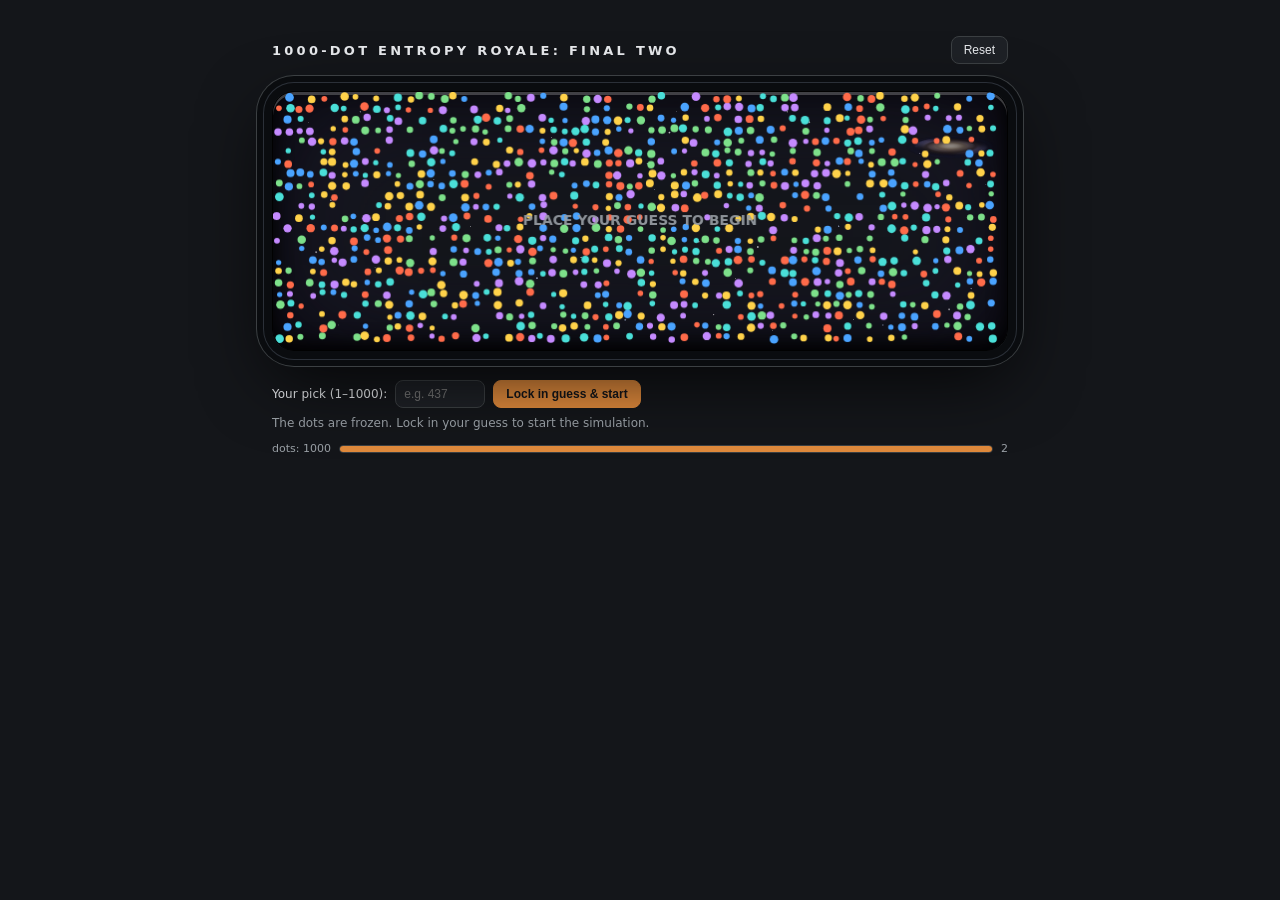
==== 1000-dot-entropy-royale-final-two.html @ 70b5d006 "Add files via upload" ====
<!DOCTYPE html>
<html lang="en">
<head>
<meta charset="UTF-8">
<meta name="viewport" content="width=device-width, initial-scale=1.0">
<title>1000-Dot Entropy Royale: Final Two — Entropy Simulation</title>
<style>
  :root {
    --hatch-widget-bg: #14161a;
    --hatch-widget-surface: #1e2126;
    --hatch-widget-surface-muted: #191c20;
    --hatch-widget-text: #e8eaed;
    --hatch-widget-muted: #9aa0a6;
    --hatch-widget-border: #3c4043;
    --hatch-widget-accent: #e08a3c;
    --hatch-widget-on-accent: #14161a;
  }
  * { box-sizing: border-box; }
  body {
    margin: 0;
    background: var(--hatch-widget-bg);
    color: var(--hatch-widget-text);
    font-family: system-ui, -apple-system, "Segoe UI", sans-serif;
    display: flex;
    justify-content: center;
    padding: 24px 12px;
  }
  
  .wrap { width: 100%; max-width: 760px; }
  .portal-canvas {
    width: 100%;
    height: 260px;
    display: block;
    border-radius: 22px;
    border: 1px solid rgba(0, 0, 0, 0.95);
    background:
      radial-gradient(circle 1.5px at 12% 22%, rgba(255, 255, 255, 0.9), transparent 70%),
      radial-gradient(circle 1px at 28% 68%, rgba(255, 255, 255, 0.7), transparent 70%),
      radial-gradient(circle 2px at 45% 15%, rgba(200, 220, 255, 0.8), transparent 70%),
      radial-gradient(circle 1px at 58% 82%, rgba(255, 255, 255, 0.6), transparent 70%),
      radial-gradient(circle 1.5px at 72% 38%, rgba(255, 255, 255, 0.85), transparent 70%),
      radial-gradient(circle 1px at 85% 62%, rgba(200, 220, 255, 0.7), transparent 70%),
      radial-gradient(circle 2px at 92% 18%, rgba(255, 255, 255, 0.75), transparent 70%),
      radial-gradient(circle 1px at 35% 45%, rgba(255, 255, 255, 0.5), transparent 70%),
      radial-gradient(circle 1.5px at 64% 12%, rgba(255, 255, 255, 0.65), transparent 70%),
      radial-gradient(circle 1px at 8% 78%, rgba(200, 220, 255, 0.6), transparent 70%),
      radial-gradient(circle 1px at 50% 55%, rgba(255, 255, 255, 0.55), transparent 70%),
      radial-gradient(circle 1.5px at 22% 88%, rgba(255, 255, 255, 0.7), transparent 70%),
      radial-gradient(ellipse 340px 150px at 28% 72%, rgba(112, 66, 200, 0.30), transparent 70%),
      radial-gradient(ellipse 300px 140px at 76% 28%, rgba(38, 110, 200, 0.27), transparent 70%),
      radial-gradient(ellipse 220px 220px at 55% 55%, rgba(20, 16, 40, 0.55), transparent 70%),
      radial-gradient(ellipse at 50% 45%, #10131a 0%, #000 60%, #010203 100%);
    background-repeat: no-repeat;
    box-shadow:
      0 0 0 8px #0a0c0f,
      0 0 0 9px #2b3038,
      0 0 0 15px #0a0c0f,
      0 0 0 16px var(--hatch-widget-border),
      0 24px 70px rgba(0, 0, 0, 0.8),
      inset 0 3px 0 rgba(255, 255, 255, 0.22),
      inset 0 -6px 18px rgba(0, 0, 0, 0.95),
      inset 0 0 95px rgba(0, 0, 0, 0.9),
      inset 0 0 160px rgba(96, 60, 200, 0.16);
    animation: portal-breathe 6s ease-in-out infinite alternate;
  }
  @keyframes portal-breathe {
    from {
      box-shadow:
        0 0 0 8px #0a0c0f,
        0 0 0 9px #2b3038,
        0 0 0 12px #0a0c0f,
        0 0 0 16px var(--hatch-widget-border),
        0 24px 70px rgba(0, 0, 5, 0.8),
        inset 0 3px 0 rgba(255, 255, 255, 0.16),
        inset 0 -6px 18px rgba(0, 0, 0, 0.95),
        inset 0 0 80px rgba(0, 0, 0, 0.88),
        inset 0 0 140px rgba(96, 60, 200, 0.10);
    }
    to {
      box-shadow:
        0 0 0 8px #0a0c0f,
        0 0 0 14px #2b3038,
        0 0 0 15px #0a0c0f,
        0 0 0 16px var(--hatch-widget-border),
        0 24px 70px rgba(0, 0, 0, 0.8),
        inset 0 3px 0 rgba(255, 255, 255, 0.28),
        inset 0 -6px 18px rgba(0, 0, 0, 0.95),
        inset 0 0 116px rgba(0, 0, 0, 0.94),
        inset 0 0 180px rgba(96, 60, 200, 0.22);
    }
  }
  /* Mini galaxy overlay, upper-right of the canvas */
  .canvas-holder { position: relative; }
  .canvas-holder .portal-canvas { position: relative; z-index: 1; background: transparent; }
  .mini-galaxy {
    position: absolute;
    top: 10px; right: 12px;
    width: 90px; height: 90px;
    z-index: 0;
    opacity: 0.8;
    pointer-events: none;
    perspective: 500px;
  }
  .mini-galaxy .tiny-galaxy {
    position: relative;
    width: 90px; height: 90px;
    border-radius: 50%;
    background: radial-gradient(circle, #04050a 0%, #000 70%);
    transform: rotateX(75deg);
    -webkit-mask: radial-gradient(circle, #000 52%, transparent 78%);
    mask: radial-gradient(circle, #000 52%, transparent 78%);
  }
  .mini-galaxy .tg-stars {
    position: absolute; inset: 0; border-radius: 50%;
    background:
      radial-gradient(circle 1px at 22% 30%, rgba(255,255,255,0.9), transparent 70%),
      radial-gradient(circle 1px at 68% 22%, rgba(200,220,255,0.85), transparent 70%),
      radial-gradient(circle 1px at 82% 58%, rgba(255,255,255,0.8), transparent 70%),
      radial-gradient(circle 1px at 58% 80%, rgba(255,255,255,0.75), transparent 70%),
      radial-gradient(circle 1px at 30% 72%, rgba(200,220,255,0.8), transparent 70%),
      radial-gradient(circle 1px at 12% 52%, rgba(255,255,255,0.7), transparent 70%),
      radial-gradient(circle 1px at 44% 44%, rgba(255,255,255,0.6), transparent 70%),
      radial-gradient(circle 1px at 74% 44%, rgba(255,255,255,0.6), transparent 70%);
    background-repeat: no-repeat;
    filter: blur(1.2px);
    animation: tg-twinkle 2.8s ease-in-out infinite alternate;
  }
  .mini-galaxy .tg-band {
    position: absolute; border-radius: 50%;
    filter: blur(10px);
    animation: tg-spin 70s linear infinite;
  }
  .mini-galaxy .tg-band.b1 { inset: 34%;
    background: conic-gradient(from 0deg,
      transparent 0deg, rgba(160,190,255,0) 6deg, rgba(160,190,255,0.95) 18deg,
      rgba(160,190,255,0.95) 40deg, rgba(160,190,255,0) 52deg, transparent 64deg,
      transparent 180deg, rgba(160,190,255,0) 186deg, rgba(160,190,255,0.95) 198deg,
      rgba(160,190,255,0.95) 220deg, rgba(160,190,255,0) 232deg, transparent 244deg);
    -webkit-mask: radial-gradient(circle closest-side, #000 60%, transparent 78%);
    mask: radial-gradient(circle closest-side, #000 60%, transparent 78%);
  }
  .mini-galaxy .tg-band.b2 { inset: 22%;
    background: conic-gradient(from 45deg,
      transparent 0deg, rgba(160,190,255,0) 6deg, rgba(160,190,255,0.9) 18deg,
      rgba(170,170,255,0.9) 40deg, rgba(160,190,255,0) 52deg, transparent 64deg,
      transparent 180deg, rgba(160,190,255,0) 186deg, rgba(160,190,255,0.9) 198deg,
      rgba(170,170,255,0.9) 220deg, rgba(160,190,255,0) 232deg, transparent 244deg);
    -webkit-mask: radial-gradient(circle closest-side, transparent 52%, #000 66%, #000 88%, transparent 99%);
    mask: radial-gradient(circle closest-side, transparent 52%, #000 66%, #000 88%, transparent 99%);
  }
  .mini-galaxy .tg-band.b3 { inset: 8%;
    background: conic-gradient(from 90deg,
      transparent 0deg, rgba(150,170,255,0) 6deg, rgba(150,170,255,0.85) 18deg,
      rgba(190,160,255,0.85) 40deg, rgba(150,170,255,0) 52deg, transparent 64deg,
      transparent 180deg, rgba(150,170,255,0) 186deg, rgba(150,170,255,0.85) 198deg,
      rgba(190,160,255,0.85) 220deg, rgba(150,170,255,0) 232deg, transparent 244deg);
    -webkit-mask: radial-gradient(circle closest-side, transparent 60%, #000 72%, #000 92%, transparent 100%);
    mask: radial-gradient(circle closest-side, transparent 60%, #000 72%, #000 92%, transparent 100%);
  }
  .mini-galaxy .tg-halo {
    position: absolute; inset: 0; border-radius: 50%;
    background: radial-gradient(circle, transparent 42%, rgba(120,140,255,0.14) 62%, transparent 78%);
  }
  .mini-galaxy .tg-core {
    position: absolute; inset: 0; border-radius: 50%;
    background: radial-gradient(circle,
      rgba(255,253,244,1) 0%, rgba(255,228,180,0.75) 14%,
      rgba(255,196,140,0.3) 30%, transparent 52%);
    filter: blur(4px);
    animation: tg-pulse 4s ease-in-out infinite alternate;
  }
  @keyframes tg-spin { to { transform: rotate(360deg); } }
  @keyframes tg-twinkle { from { opacity: 0.6; } to { opacity: 1; } }
  @keyframes tg-pulse { from { transform: scale(1); } to { transform: scale(1.1); } }
  /* Twinkling starfield behind the portal — three layers, desynced */
  .portal-stars {
    position: absolute; inset: 0; z-index: 0;
    pointer-events: none;
    background-repeat: no-repeat;
  }
  .portal-stars.s1 {
    background:
      radial-gradient(circle 1px at 5% 12%, rgba(255,255,255,0.9), transparent 70%),
      radial-gradient(circle 1px at 14% 68%, rgba(255,255,255,0.8), transparent 70%),
      radial-gradient(circle 1px at 22% 34%, rgba(200,220,255,0.85), transparent 70%),
      radial-gradient(circle 1px at 31% 82%, rgba(255,255,255,0.75), transparent 70%),
      radial-gradient(circle 1px at 38% 18%, rgba(255,255,255,0.9), transparent 70%),
      radial-gradient(circle 1px at 47% 55%, rgba(200,220,255,0.8), transparent 70%),
      radial-gradient(circle 1px at 55% 8%, rgba(255,255,255,0.85), transparent 70%),
      radial-gradient(circle 1px at 63% 72%, rgba(255,255,255,0.75), transparent 70%),
      radial-gradient(circle 1px at 71% 28%, rgba(200,220,255,0.85), transparent 70%),
      radial-gradient(circle 1px at 79% 88%, rgba(255,255,255,0.8), transparent 70%),
      radial-gradient(circle 1px at 86% 44%, rgba(255,255,255,0.9), transparent 70%),
      radial-gradient(circle 1px at 93% 15%, rgba(200,220,255,0.8), transparent 70%),
      radial-gradient(circle 1px at 9% 90%, rgba(255,255,255,0.75), transparent 70%),
      radial-gradient(circle 1px at 27% 52%, rgba(255,255,255,0.85), transparent 70%),
      radial-gradient(circle 1px at 52% 38%, rgba(200,220,255,0.8), transparent 70%),
      radial-gradient(circle 1px at 68% 92%, rgba(255,255,255,0.75), transparent 70%),
      radial-gradient(circle 1px at 90% 70%, rgba(255,255,255,0.85), transparent 70%),
      radial-gradient(circle 1px at 97% 36%, rgba(200,220,255,0.8), transparent 70%);
    animation: pstar-tw 2.4s ease-in-out infinite;
  }
  .portal-stars.s2 {
    background:
      radial-gradient(circle 1.5px at 8% 42%, rgba(255,255,255,0.9), transparent 70%),
      radial-gradient(circle 1.5px at 19% 78%, rgba(200,220,255,0.85), transparent 70%),
      radial-gradient(circle 1.5px at 29% 16%, rgba(255,255,255,0.9), transparent 70%),
      radial-gradient(circle 1.5px at 42% 64%, rgba(255,255,255,0.85), transparent 70%),
      radial-gradient(circle 1.5px at 51% 28%, rgba(200,220,255,0.9), transparent 70%),
      radial-gradient(circle 1.5px at 60% 86%, rgba(255,255,255,0.8), transparent 70%),
      radial-gradient(circle 1.5px at 70% 8%, rgba(255,255,255,0.9), transparent 70%),
      radial-gradient(circle 1.5px at 77% 52%, rgba(200,220,255,0.85), transparent 70%),
      radial-gradient(circle 1.5px at 88% 24%, rgba(255,255,255,0.9), transparent 70%),
      radial-gradient(circle 1.5px at 95% 76%, rgba(255,255,255,0.8), transparent 70%),
      radial-gradient(circle 1.5px at 35% 48%, rgba(200,220,255,0.85), transparent 70%),
      radial-gradient(circle 1.5px at 58% 58%, rgba(255,255,255,0.85), transparent 70%),
      radial-gradient(circle 1.5px at 12% 8%, rgba(255,255,255,0.9), transparent 70%),
      radial-gradient(circle 1.5px at 83% 90%, rgba(200,220,255,0.8), transparent 70%);
    animation: pstar-tw 3.7s ease-in-out -1.5s infinite;
  }
  .portal-stars.s3 {
    background:
      radial-gradient(circle 2px at 16% 28%, rgba(255,255,255,0.95), transparent 70%),
      radial-gradient(circle 2px at 36% 72%, rgba(200,220,255,0.9), transparent 70%),
      radial-gradient(circle 2px at 54% 16%, rgba(255,255,255,0.95), transparent 70%),
      radial-gradient(circle 2px at 66% 60%, rgba(255,255,255,0.9), transparent 70%),
      radial-gradient(circle 2px at 81% 36%, rgba(200,220,255,0.9), transparent 70%),
      radial-gradient(circle 2px at 92% 84%, rgba(255,255,255,0.95), transparent 70%),
      radial-gradient(circle 2px at 6% 62%, rgba(255,255,255,0.9), transparent 70%),
      radial-gradient(circle 2px at 48% 88%, rgba(200,220,255,0.9), transparent 70%),
      radial-gradient(circle 2px at 73% 12%, rgba(255,255,255,0.95), transparent 70%);
    animation: pstar-tw 5.5s ease-in-out -2.2s infinite;
  }
  @keyframes pstar-tw { 0%, 100% { opacity: 0.25; } 50% { opacity: 1; } }
</style>
</head>
<body>
<div class="wrap">
<div style="box-sizing:border-box;max-width:100%;padding:12px;">
  <div style="display:flex;align-items:center;justify-content:space-between;gap:8px;margin-bottom:8px;">
    <div style="font-weight:700;letter-spacing:.25em;font-size:13px;color:var(--hatch-widget-text);">1000-DOT ENTROPY ROYALE: FINAL TWO</div>
    <button id="reset" style="background:var(--hatch-widget-surface);color:var(--hatch-widget-text);border:1px solid var(--hatch-widget-border);border-radius:8px;padding:6px 12px;font-size:12px;cursor:pointer;">Reset</button>
  </div>
  <br>
  <div class="canvas-holder">
    <div class="portal-stars s1"></div>
    <div class="portal-stars s2"></div>
    <div class="portal-stars s3"></div>
    <div class="mini-galaxy">
      <div class="tiny-galaxy">
        <div class="tg-halo"></div>
        <div class="tg-stars"></div>
        <div class="tg-band b1"></div>
        <div class="tg-band b2"></div>
        <div class="tg-band b3"></div>
        <div class="tg-core"></div>
      </div>
    </div>
    <canvas id="cv10" class="portal-canvas"></canvas>
  </div>
<br>
  <div style="display:flex;align-items:center;gap:8px;margin-top:10px;flex-wrap:wrap;">
    <label for="guessInput10" style="font-size:12px;color:var(--hatch-widget-text);white-space:nowrap;">Your pick (1&ndash;1000):</label>
    <input id="guessInput10" type="number" min="1" max="1000" placeholder="e.g. 437" style="width:90px;background:var(--hatch-widget-surface);color:var(--hatch-widget-text);border:1px solid var(--hatch-widget-border);border-radius:8px;padding:6px 8px;font-size:12px;">
    <button id="guessBtn10" style="background:var(--hatch-widget-accent);color:var(--hatch-widget-on-accent);border:1px solid var(--hatch-widget-accent);border-radius:8px;padding:6px 12px;font-size:12px;cursor:pointer;font-weight:600;">Lock in guess &amp; start</button>
  </div>
  <div id="status10" style="font-size:12px;color:var(--hatch-widget-muted);margin-top:8px;min-height:18px;">The dots are frozen. Lock in your guess to start the simulation.</div>
  <div style="display:flex;align-items:center;gap:8px;margin-top:8px;">
    <span style="font-size:11px;color:var(--hatch-widget-muted);white-space:nowrap;" id="dotsLabel10">dots: 1000</span>
    <div style="flex:1;height:8px;border-radius:4px;background:var(--hatch-widget-surface);border:1px solid var(--hatch-widget-border);overflow:hidden;">
      <div id="meter10" style="height:100%;width:100%;background:var(--hatch-widget-accent);"></div>
    </div>
    <span style="font-size:11px;color:var(--hatch-widget-muted);white-space:nowrap;">2</span>
  </div>
</div>
</div>
<script>
(function(){
  var cv = document.getElementById('cv10');
  var ctx = cv.getContext('2d');
  var meter = document.getElementById('meter10');
  var dotsLabel = document.getElementById('dotsLabel10');
  var statusEl = document.getElementById('status10');
  var guessInput = document.getElementById('guessInput10');
  var guessBtn = document.getElementById('guessBtn10');
  var H = 260, W = 300, START = 1000, CELL = 14, FINAL = 2;
  var parts = [], debris = [], rings = [];
  var PALETTE = ['#4aa3ff','#ff6b4a','#ffd24a','#7de08a','#c58aff','#4adfd8'];
  var textColor = '#e8eaed', mutedColor = '#9aa0a6';
  var started = false, guess = null;
  var guessAlive = false, guessDeadAt = 0, verdictShown = false, guessingClosed = false;
  function resize(){
    var r = cv.getBoundingClientRect();
    var dpr = window.devicePixelRatio || 1;
    W = Math.max(60, r.width);
    cv.width = Math.round(W * dpr);
    cv.height = Math.round(H * dpr);
    ctx.setTransform(dpr, 0, 0, dpr, 0, 0);
  }
  function reset(){
    parts = []; debris = []; rings = [];
    started = false; guess = null;
    verdictShown = false; guessingClosed = false;
    guessAlive = false; guessDeadAt = 0;
    var cols = Math.floor(W / 11), rows = Math.floor(H / 11);
    var cells = [];
    for (var cy = 0; cy < rows; cy++)
      for (var cx = 0; cx < cols; cx++)
        cells.push([cx, cy]);
    for (var i = cells.length - 1; i > 0; i--){
      var k = Math.floor(Math.random() * (i + 1));
      var tmp = cells[i]; cells[i] = cells[k]; cells[k] = tmp;
    }
    var n = Math.min(START, cells.length);
    for (var i = 0; i < n; i++){
      var a = Math.random() * Math.PI * 2;
      var sp = 0.8 + Math.random() * 1.4;
      parts.push({
        num: i + 1,
        x: cells[i][0] * 11 + 5.5 + (Math.random() - 0.5) * 4,
        y: cells[i][1] * 11 + 5.5 + (Math.random() - 0.5) * 4,
        vx: Math.cos(a) * sp,
        vy: Math.sin(a) * sp,
        r: 2.6 + Math.random() * 1.8,
        c: PALETTE[i % PALETTE.length]
      });
    }
    guessInput.disabled = false;
    guessBtn.disabled = false;
    guessInput.style.opacity = '1';
    guessBtn.style.opacity = '1';
    guessBtn.textContent = 'Lock in guess & start';
    updateStatus();
  }
  function detonate(x, y, color, big){
    var n = big ? 22 : 5;
    for (var i = 0; i < n && debris.length < 500; i++){
      var a = Math.random() * Math.PI * 2;
      var sp = 1.2 + Math.random() * (big ? 4.5 : 2.6);
      debris.push({
        x: x, y: y,
        vx: Math.cos(a) * sp, vy: Math.sin(a) * sp,
        r: 0.8 + Math.random() * 1.6,
        c: color, life: 1
      });
    }
    if (big || parts.length <= 12) rings.push({x: x, y: y, r: 3, life: 1, big: !!big});
  }
  function capSpeed(p, max){
    var s = Math.hypot(p.vx, p.vy);
    if (s > max){ p.vx = p.vx / s * max; p.vy = p.vy / s * max; }
  }
  function buildGrid(){
    var cols = Math.ceil(W / CELL);
    var rows = Math.ceil(H / CELL);
    var grid = new Array(cols * rows);
    for (var i = 0; i < parts.length; i++){
      var p = parts[i];
      var cx = Math.max(0, Math.min(cols - 1, Math.floor(p.x / CELL)));
      var cy = Math.max(0, Math.min(rows - 1, Math.floor(p.y / CELL)));
      var k = cy * cols + cx;
      if (!grid[k]) grid[k] = [];
      grid[k].push(i);
    }
    return {grid: grid, cols: cols, rows: rows};
  }
  function updateStatus(){
    if (!started){
      statusEl.textContent = 'The dots are frozen. Lock in your guess to start the simulation.';
      return;
    }
    if (guess == null){
      statusEl.textContent = 'Simulation running.';
      return;
    }
    if (verdictShown) return;
    if (!guessAlive && guessDeadAt > 0){
      statusEl.textContent = 'Your pick #' + guess + ' was vaporized with ' + guessDeadAt + ' dots still standing.';
      return;
    }
    statusEl.textContent = 'Your pick: #' + guess + ' — still alive.' + (guessingClosed ? ' (guessing closed)' : ' (you can change it until 10 remain)');
  }
  function lockGuess(){
    var val = parseInt(guessInput.value, 10);
    if (isNaN(val) || val < 1 || val > START){
      statusEl.textContent = 'Pick a whole number between 1 and ' + START + '.';
      return;
    }
    var firstLock = !started;
    guess = val;
    started = true;
    guessAlive = parts.some(function(p){ return p.num === val; });
    if (firstLock){
      guessDeadAt = 0;
      guessBtn.textContent = 'Update guess';
    }
    updateStatus();
  }
  function frame(t){
    if (started){
      for (var i = 0; i < parts.length; i++){
        var p = parts[i];
        p.x += p.vx; p.y += p.vy;
        if (p.x < p.r){ p.x = p.r; p.vx = Math.abs(p.vx); }
        if (p.x > W - p.r){ p.x = W - p.r; p.vx = -Math.abs(p.vx); }
        if (p.y < p.r){ p.y = p.r; p.vy = Math.abs(p.vy); }
        if (p.y > H - p.r){ p.y = H - p.r; p.vy = -Math.abs(p.vy); }
      }
      if (parts.length > FINAL && parts.length <= 8){
        for (var i = 0; i < parts.length; i++){
          var p = parts[i], best = null, bd = 1e9;
          for (var j = 0; j < parts.length; j++){
            if (i === j) continue;
            var q = parts[j];
            var d = (q.x - p.x) * (q.x - p.x) + (q.y - p.y) * (q.y - p.y);
            if (d < bd){ bd = d; best = q; }
          }
          if (best){
            var dlen = Math.sqrt(bd) || 1;
            p.vx += (best.x - p.x) / dlen * 0.07;
            p.vy += (best.y - p.y) / dlen * 0.07;
            capSpeed(p, 3.4);
          }
        }
      }
      var di = -1, dj = -1;
      if (parts.length > FINAL){
        var G = buildGrid(), grid = G.grid, gcols = G.cols, grows = G.rows;
        outer:
        for (var i = 0; i < parts.length; i++){
          var a = parts[i];
          var ccx = Math.max(0, Math.min(gcols - 1, Math.floor(a.x / CELL)));
          var ccy = Math.max(0, Math.min(grows - 1, Math.floor(a.y / CELL)));
          for (var oy = -1; oy <= 1; oy++){
            for (var ox = -1; ox <= 1; ox++){
              var nx = ccx + ox, ny = ccy + oy;
              if (nx < 0 || ny < 0 || nx >= gcols || ny >= grows) continue;
              var cell = grid[ny * gcols + nx];
              if (!cell) continue;
              for (var c = 0; c < cell.length; c++){
                var j = cell[c];
                if (j <= i) continue;
                var b = parts[j];
                var dx = b.x - a.x, dy = b.y - a.y;
                var rr = a.r + b.r;
                if (dx * dx + dy * dy < rr * rr){ di = i; dj = j; break outer; }
              }
            }
          }
        }
      } else if (parts.length === FINAL){
        var a = parts[0], b = parts[1];
        var dx = b.x - a.x, dy = b.y - a.y;
        var rr = a.r + b.r;
        var d2 = dx * dx + dy * dy;
        if (d2 < rr * rr && d2 > 0.01){
          var d = Math.sqrt(d2);
          var nx = dx / d, ny = dy / d;
          var push = (rr - d) / 2;
          a.x -= nx * push; a.y -= ny * push;
          b.x += nx * push; b.y += ny * push;
          var tx = a.vx; a.vx = b.vx; b.vx = tx;
          var ty = a.vy; a.vy = b.vy; b.vy = ty;
        }
      }
      if (di >= 0){
        var a = parts[di], b = parts[dj];
        detonate(a.x, a.y, a.c, false);
        detonate(b.x, b.y, b.c, false);
        var dead = {};
        dead[di] = true; dead[dj] = true;
        if (parts.length <= 12) rings.push({x: (a.x + b.x) / 2, y: (a.y + b.y) / 2, r: 4, life: 1, big: false});
        parts = parts.filter(function(p, k){ return !dead[k]; });
        if (guess != null && guessAlive){
          guessAlive = parts.some(function(p){ return p.num === guess; });
          if (!guessAlive){ guessDeadAt = parts.length; updateStatus(); }
        }
      }
      if (!guessingClosed && parts.length <= 10 && parts.length > FINAL){
        guessingClosed = true;
        guessInput.disabled = true;
        guessBtn.disabled = true;
        guessInput.style.opacity = '0.5';
        guessBtn.style.opacity = '0.5';
        updateStatus();
      }
      for (var i = debris.length - 1; i >= 0; i--){
        var d = debris[i];
        d.x += d.vx; d.y += d.vy;
        d.vx *= 0.985; d.vy *= 0.985;
        d.life -= 0.014;
        if (d.life <= 0) debris.splice(i, 1);
      }
      for (var i = rings.length - 1; i >= 0; i--){
        var g = rings[i];
        g.r += g.big ? 3.2 : 2.2;
        g.life -= g.big ? 0.03 : 0.05;
        if (g.life <= 0) rings.splice(i, 1);
      }
    }
    ctx.clearRect(0, 0, W, H);
    for (var i = 0; i < debris.length; i++){
      var d = debris[i];
      ctx.globalAlpha = Math.max(0, d.life) * 0.85;
      ctx.fillStyle = d.c;
      ctx.beginPath();
      ctx.arc(d.x, d.y, d.r * d.life + 0.3, 0, Math.PI * 2);
      ctx.fill();
    }
    ctx.globalAlpha = 1;
    for (var i = 0; i < rings.length; i++){
      var g = rings[i];
      ctx.globalAlpha = Math.max(0, g.life) * 0.7;
      ctx.strokeStyle = '#ffffff';
      ctx.lineWidth = g.big ? 3 : 2;
      ctx.beginPath();
      ctx.arc(g.x, g.y, g.r, 0, Math.PI * 2);
      ctx.stroke();
    }
    ctx.globalAlpha = 1;
    var done = started && parts.length === FINAL;
    var showNums = started && parts.length <= 40 && parts.length > FINAL;
    for (var i = 0; i < parts.length; i++){
      var p = parts[i];
      if (done){
        var pulse = 1 + 0.18 * Math.sin(t / 280 + i * 2);
        ctx.globalAlpha = 0.3;
        ctx.fillStyle = p.c;
        ctx.beginPath();
        ctx.arc(p.x, p.y, Math.max(10, p.r * 2.2) * pulse, 0, Math.PI * 2);
        ctx.fill();
        ctx.globalAlpha = 1;
      }
      ctx.fillStyle = p.c;
      ctx.beginPath();
      ctx.arc(p.x, p.y, done ? Math.max(9, p.r) : p.r, 0, Math.PI * 2);
      ctx.fill();
      if (showNums || done){
        ctx.font = done ? '700 10px system-ui, sans-serif' : '700 8px system-ui, sans-serif';
        ctx.textAlign = 'center';
        ctx.textBaseline = 'middle';
        ctx.lineWidth = 2.5;
        ctx.strokeStyle = 'rgba(0,0,0,0.75)';
        var label = String(p.num);
        ctx.strokeText(label, p.x, p.y + 0.5);
        ctx.fillStyle = '#ffffff';
        ctx.fillText(label, p.x, p.y + 0.5);
      }
    }
    if (!started){
      ctx.fillStyle = mutedColor;
      ctx.globalAlpha = 0.9;
      ctx.font = '700 14px system-ui, sans-serif';
      ctx.textAlign = 'center';
      ctx.textBaseline = 'middle';
      ctx.fillText('PLACE YOUR GUESS TO BEGIN', W / 2, H / 2);
      ctx.globalAlpha = 1;
    }
    if (done){
      var s1 = parts[0].num, s2 = parts[1].num;
      ctx.fillStyle = textColor;
      ctx.globalAlpha = 0.9;
      ctx.font = '700 15px system-ui, sans-serif';
      ctx.textAlign = 'center';
      ctx.textBaseline = 'alphabetic';
      ctx.fillText('DOTS #' + s1 + ' AND #' + s2 + ' SURVIVE', W / 2, 30);
      ctx.globalAlpha = 1;
      if (!verdictShown){
        verdictShown = true;
        if (guess == null){
          statusEl.textContent = 'Dots #' + s1 + ' and #' + s2 + ' walk out of the rubble.';
        } else if (guess === s1 || guess === s2){
          statusEl.textContent = 'NAILED IT. Your pick #' + guess + ' survived — one of the final two. Take a bow.';
        } else {
          statusEl.textContent = 'Dots #' + s1 + ' and #' + s2 + ' survive. Your pick #' + guess + ' is debris. Better luck next reset.';
        }
      }
    }
    var frac = (parts.length - FINAL) / (START - FINAL);
    meter.style.width = Math.max(0, frac * 100).toFixed(1) + '%';
    dotsLabel.textContent = 'dots: ' + parts.length;
    requestAnimationFrame(frame);
  }
  guessBtn.addEventListener('click', lockGuess);
  guessInput.addEventListener('keydown', function(e){
    if (e.key === 'Enter') lockGuess();
  });
  document.getElementById('reset').addEventListener('click', reset);
  resize();
  reset();
  if (window.ResizeObserver){ new ResizeObserver(function(){ resize(); }).observe(cv); }
  requestAnimationFrame(frame);
})();
</script>
</body>
</html>
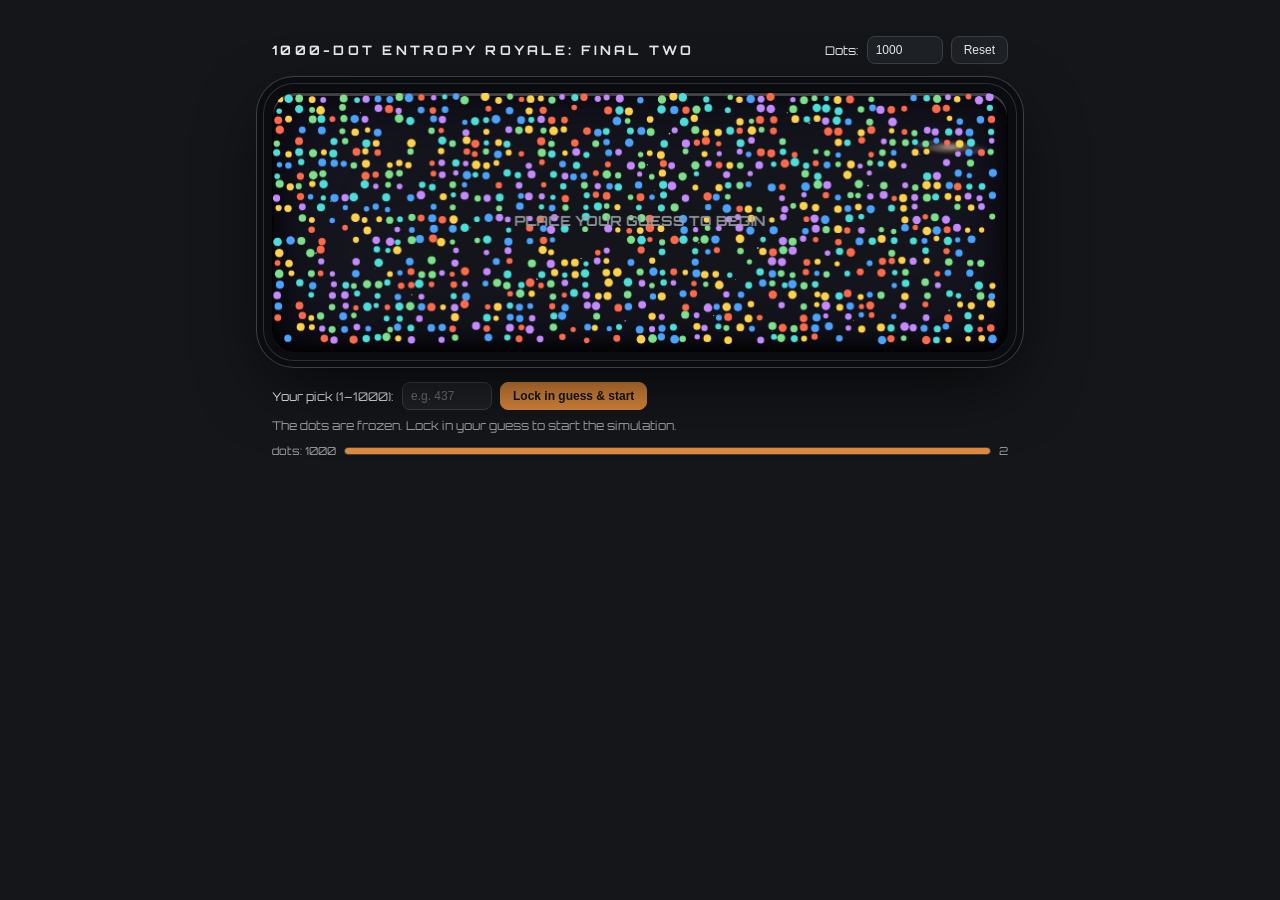
==== commit f46aac9f: "Enhance UI with Orbitron font and input fields Updated font family to 'Orbitron' for improved aesthe" ====
--- a/1000-dot-entropy-royale-final-two.html
+++ b/1000-dot-entropy-royale-final-two.html
@@ -4,6 +4,9 @@
 <meta charset="UTF-8">
 <meta name="viewport" content="width=device-width, initial-scale=1.0">
 <title>1000-Dot Entropy Royale: Final Two — Entropy Simulation</title>
+<link rel="preconnect" href="https://fonts.googleapis.com">
+<link rel="preconnect" href="https://fonts.gstatic.com" crossorigin>
+<link href="https://fonts.googleapis.com/css2?family=Orbitron:wght@500;700;900&display=swap" rel="stylesheet">
 <style>
   :root {
     --hatch-widget-bg: #14161a;
@@ -20,7 +23,7 @@
     margin: 0;
     background: var(--hatch-widget-bg);
     color: var(--hatch-widget-text);
-    font-family: system-ui, -apple-system, "Segoe UI", sans-serif;
+    font-family: 'Orbitron', system-ui, -apple-system, "Segoe UI", sans-serif;
     display: flex;
     justify-content: center;
     padding: 24px 12px;
@@ -238,8 +241,12 @@
 <div class="wrap">
 <div style="box-sizing:border-box;max-width:100%;padding:12px;">
   <div style="display:flex;align-items:center;justify-content:space-between;gap:8px;margin-bottom:8px;">
-    <div style="font-weight:700;letter-spacing:.25em;font-size:13px;color:var(--hatch-widget-text);">1000-DOT ENTROPY ROYALE: FINAL TWO</div>
-    <button id="reset" style="background:var(--hatch-widget-surface);color:var(--hatch-widget-text);border:1px solid var(--hatch-widget-border);border-radius:8px;padding:6px 12px;font-size:12px;cursor:pointer;">Reset</button>
+    <div id="simTitle" style="font-weight:700;letter-spacing:.25em;font-size:13px;color:var(--hatch-widget-text);">1000-DOT ENTROPY ROYALE: FINAL TWO</div>
+    <div style="display:flex;gap:8px;align-items:center;">
+      <label for="dotsInput" style="font-size:12px;color:var(--hatch-widget-text);white-space:nowrap;">Dots:</label>
+      <input id="dotsInput" type="number" min="2" max="1000" value="1000" style="width:76px;background:var(--hatch-widget-surface);color:var(--hatch-widget-text);border:1px solid var(--hatch-widget-border);border-radius:8px;padding:6px 8px;font-size:12px;">
+      <button id="reset10" style="background:var(--hatch-widget-surface);color:var(--hatch-widget-text);border:1px solid var(--hatch-widget-border);border-radius:8px;padding:6px 12px;font-size:12px;cursor:pointer;">Reset</button>
+    </div>
   </div>
   <br>
   <div class="canvas-holder">
@@ -260,7 +267,7 @@
   </div>
 <br>
   <div style="display:flex;align-items:center;gap:8px;margin-top:10px;flex-wrap:wrap;">
-    <label for="guessInput10" style="font-size:12px;color:var(--hatch-widget-text);white-space:nowrap;">Your pick (1&ndash;1000):</label>
+    <label id="guessLabel" for="guessInput10" style="font-size:12px;color:var(--hatch-widget-text);white-space:nowrap;">Your pick (1&ndash;1000):</label>
     <input id="guessInput10" type="number" min="1" max="1000" placeholder="e.g. 437" style="width:90px;background:var(--hatch-widget-surface);color:var(--hatch-widget-text);border:1px solid var(--hatch-widget-border);border-radius:8px;padding:6px 8px;font-size:12px;">
     <button id="guessBtn10" style="background:var(--hatch-widget-accent);color:var(--hatch-widget-on-accent);border:1px solid var(--hatch-widget-accent);border-radius:8px;padding:6px 12px;font-size:12px;cursor:pointer;font-weight:600;">Lock in guess &amp; start</button>
   </div>
@@ -283,6 +290,9 @@
   var statusEl = document.getElementById('status10');
   var guessInput = document.getElementById('guessInput10');
   var guessBtn = document.getElementById('guessBtn10');
+  var dotsInput = document.getElementById('dotsInput');
+  var simTitle = document.getElementById('simTitle');
+  var guessLabel = document.getElementById('guessLabel');
   var H = 260, W = 300, START = 1000, CELL = 14, FINAL = 2;
   var parts = [], debris = [], rings = [];
   var PALETTE = ['#4aa3ff','#ff6b4a','#ffd24a','#7de08a','#c58aff','#4adfd8'];
@@ -302,6 +312,14 @@
     started = false; guess = null;
     verdictShown = false; guessingClosed = false;
     guessAlive = false; guessDeadAt = 0;
+    var want = parseInt(dotsInput.value, 10);
+    if (isNaN(want)) want = 1000;
+    START = Math.max(2, Math.min(1000, want));
+    dotsInput.value = START;
+    guessInput.max = START;
+    guessInput.placeholder = 'e.g. ' + Math.min(437, START);
+    simTitle.textContent = START + '-DOT ENTROPY ROYALE: FINAL TWO';
+    guessLabel.innerHTML = 'Your pick (1&ndash;' + START + '):';
     var cols = Math.floor(W / 11), rows = Math.floor(H / 11);
     var cells = [];
     for (var cy = 0; cy < rows; cy++)
@@ -378,7 +396,7 @@
       statusEl.textContent = 'Your pick #' + guess + ' was vaporized with ' + guessDeadAt + ' dots still standing.';
       return;
     }
-    statusEl.textContent = 'Your pick: #' + guess + ' — still alive.' + (guessingClosed ? ' (guessing closed)' : ' (you can change it until 10 remain)');
+    statusEl.textContent = 'Your pick: #' + guess + ' — still alive.' + (guessingClosed ? ' (guessing closed)' : ' (you can change it until ' + Math.max(FINAL + 1, Math.min(10, Math.ceil(START * 0.25))) + ' remain)');
   }
   function lockGuess(){
     var val = parseInt(guessInput.value, 10);
@@ -465,18 +483,28 @@
       }
       if (di >= 0){
         var a = parts[di], b = parts[dj];
-        detonate(a.x, a.y, a.c, false);
-        detonate(b.x, b.y, b.c, false);
+        var mx = (a.x + b.x) / 2, my = (a.y + b.y) / 2;
         var dead = {};
-        dead[di] = true; dead[dj] = true;
-        if (parts.length <= 12) rings.push({x: (a.x + b.x) / 2, y: (a.y + b.y) / 2, r: 4, life: 1, big: false});
+        if (parts.length === 3){
+          // odd endgame: single elimination so exactly two survive
+          var li = a.r <= b.r ? di : dj;
+          detonate(parts[li].x, parts[li].y, parts[li].c, true);
+          dead[li] = true;
+          rings.push({x: mx, y: my, r: 6, life: 1, big: true});
+        } else {
+          detonate(a.x, a.y, a.c, false);
+          detonate(b.x, b.y, b.c, false);
+          dead[di] = true; dead[dj] = true;
+          if (parts.length <= 12) rings.push({x: mx, y: my, r: 4, life: 1, big: false});
+        }
         parts = parts.filter(function(p, k){ return !dead[k]; });
         if (guess != null && guessAlive){
           guessAlive = parts.some(function(p){ return p.num === guess; });
           if (!guessAlive){ guessDeadAt = parts.length; updateStatus(); }
         }
       }
-      if (!guessingClosed && parts.length <= 10 && parts.length > FINAL){
+      var closeAt = Math.max(FINAL + 1, Math.min(10, Math.ceil(START * 0.25)));
+      if (!guessingClosed && parts.length <= closeAt && parts.length > FINAL){
         guessingClosed = true;
         guessInput.disabled = true;
         guessBtn.disabled = true;
@@ -536,7 +564,7 @@
       ctx.arc(p.x, p.y, done ? Math.max(9, p.r) : p.r, 0, Math.PI * 2);
       ctx.fill();
       if (showNums || done){
-        ctx.font = done ? '700 10px system-ui, sans-serif' : '700 8px system-ui, sans-serif';
+        ctx.font = done ? '700 10px Orbitron, system-ui, sans-serif' : '700 8px Orbitron, system-ui, sans-serif';
         ctx.textAlign = 'center';
         ctx.textBaseline = 'middle';
         ctx.lineWidth = 2.5;
@@ -550,7 +578,7 @@
     if (!started){
       ctx.fillStyle = mutedColor;
       ctx.globalAlpha = 0.9;
-      ctx.font = '700 14px system-ui, sans-serif';
+      ctx.font = '700 14px Orbitron, system-ui, sans-serif';
       ctx.textAlign = 'center';
       ctx.textBaseline = 'middle';
       ctx.fillText('PLACE YOUR GUESS TO BEGIN', W / 2, H / 2);
@@ -560,7 +588,7 @@
       var s1 = parts[0].num, s2 = parts[1].num;
       ctx.fillStyle = textColor;
       ctx.globalAlpha = 0.9;
-      ctx.font = '700 15px system-ui, sans-serif';
+      ctx.font = '700 15px Orbitron, system-ui, sans-serif';
       ctx.textAlign = 'center';
       ctx.textBaseline = 'alphabetic';
       ctx.fillText('DOTS #' + s1 + ' AND #' + s2 + ' SURVIVE', W / 2, 30);
@@ -585,7 +613,7 @@
   guessInput.addEventListener('keydown', function(e){
     if (e.key === 'Enter') lockGuess();
   });
-  document.getElementById('reset').addEventListener('click', reset);
+  document.getElementById('reset10').addEventListener('click', reset);
   resize();
   reset();
   if (window.ResizeObserver){ new ResizeObserver(function(){ resize(); }).observe(cv); }
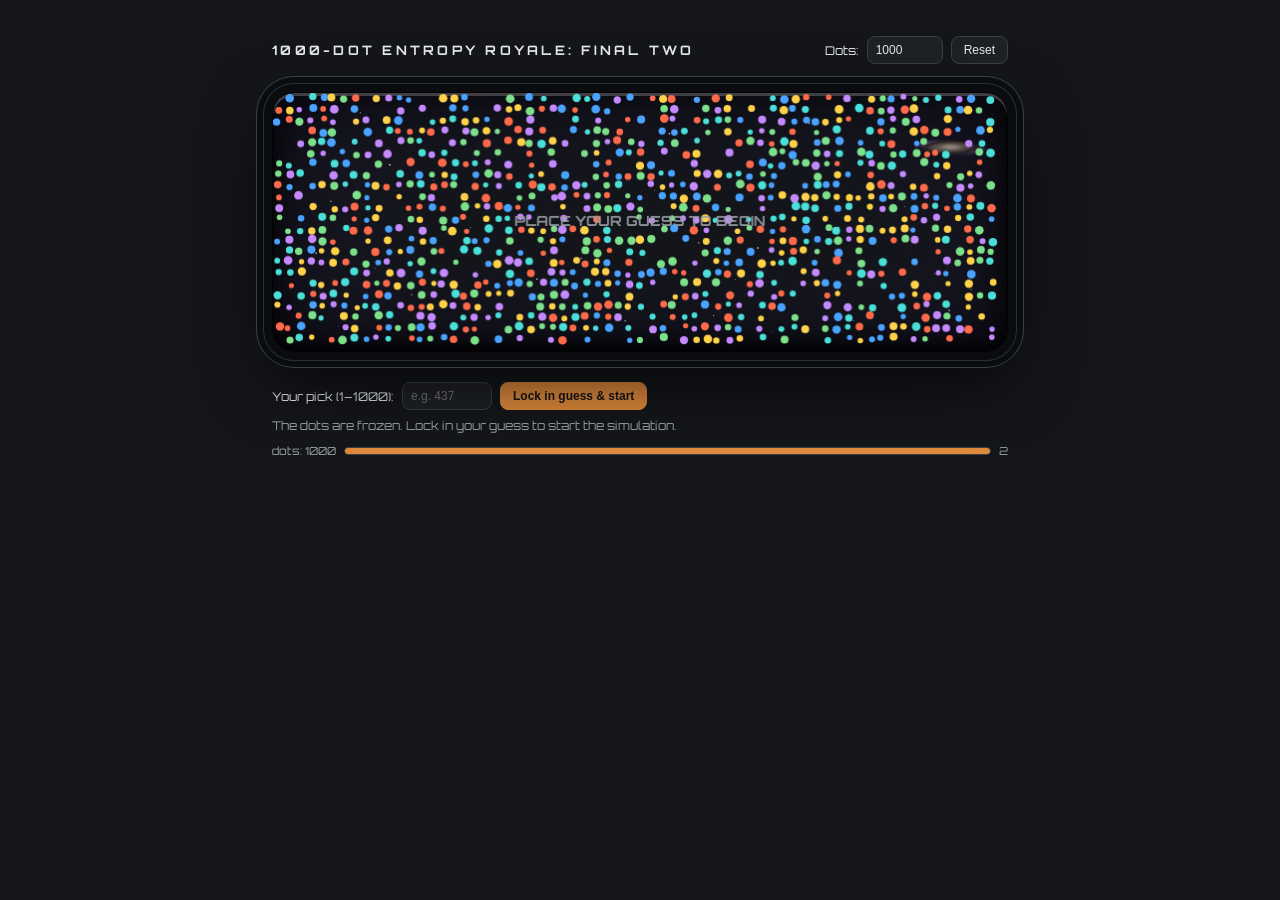
==== commit cbb18e4c: "Update HTML head section with favicon and fonts" ====
--- a/1000-dot-entropy-royale-final-two.html
+++ b/1000-dot-entropy-royale-final-two.html
@@ -4,6 +4,7 @@
 <meta charset="UTF-8">
 <meta name="viewport" content="width=device-width, initial-scale=1.0">
 <title>1000-Dot Entropy Royale: Final Two — Entropy Simulation</title>
+<link rel="icon" type="image/x-icon" href="favicon.ico">
 <link rel="preconnect" href="https://fonts.googleapis.com">
 <link rel="preconnect" href="https://fonts.gstatic.com" crossorigin>
 <link href="https://fonts.googleapis.com/css2?family=Orbitron:wght@500;700;900&display=swap" rel="stylesheet">
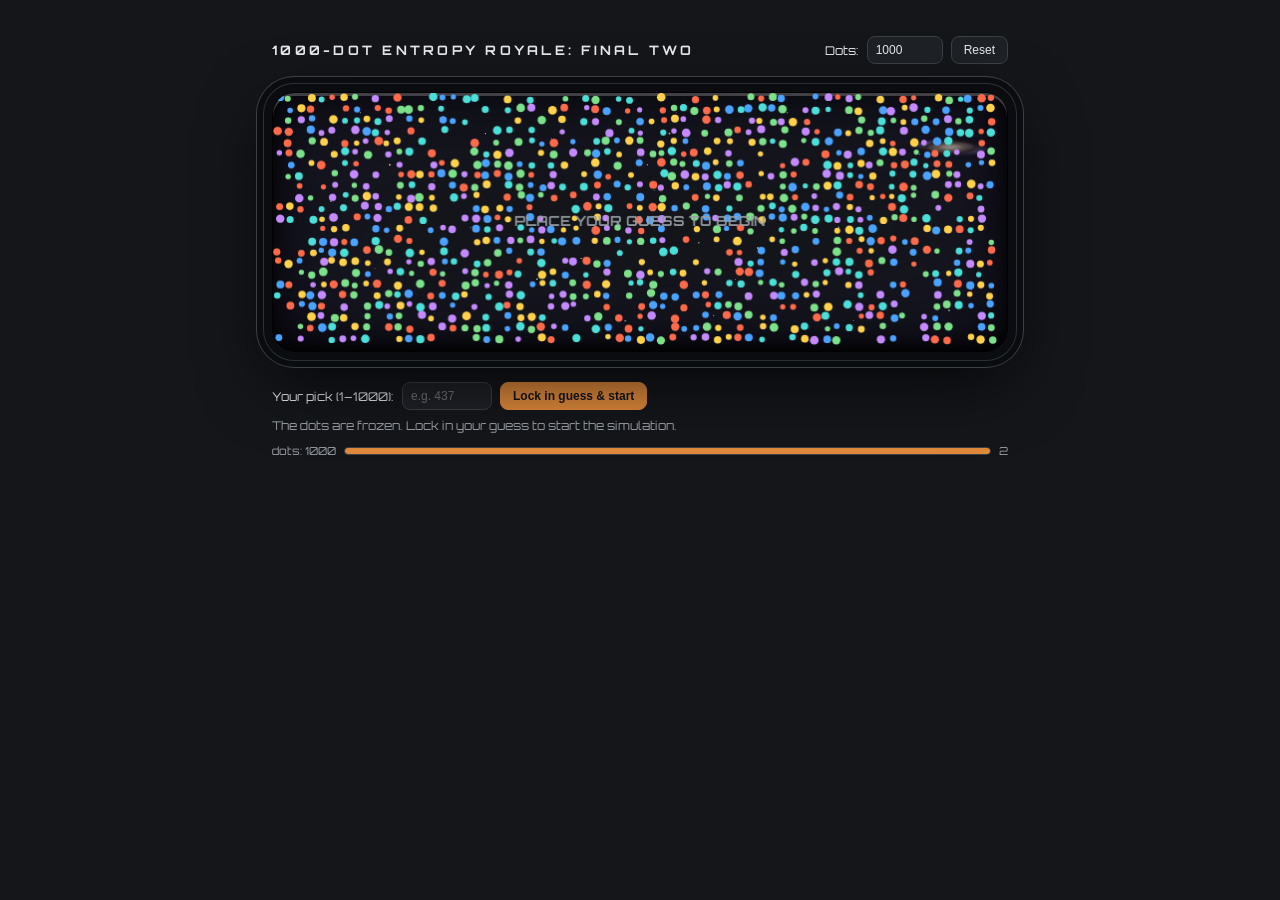
==== commit a5257e45: "Add color-scheme meta tag to HTML head" ====
--- a/1000-dot-entropy-royale-final-two.html
+++ b/1000-dot-entropy-royale-final-two.html
@@ -2,12 +2,13 @@
 <html lang="en">
 <head>
 <meta charset="UTF-8">
+<meta name="color-scheme" content="dark">
 <meta name="viewport" content="width=device-width, initial-scale=1.0">
 <title>1000-Dot Entropy Royale: Final Two — Entropy Simulation</title>
-<link rel="icon" type="image/x-icon" href="favicon.ico">
 <link rel="preconnect" href="https://fonts.googleapis.com">
 <link rel="preconnect" href="https://fonts.gstatic.com" crossorigin>
 <link href="https://fonts.googleapis.com/css2?family=Orbitron:wght@500;700;900&display=swap" rel="stylesheet">
+<link rel="icon" type="image/x-icon" href="favicon.ico">
 <style>
   :root {
     --hatch-widget-bg: #14161a;
